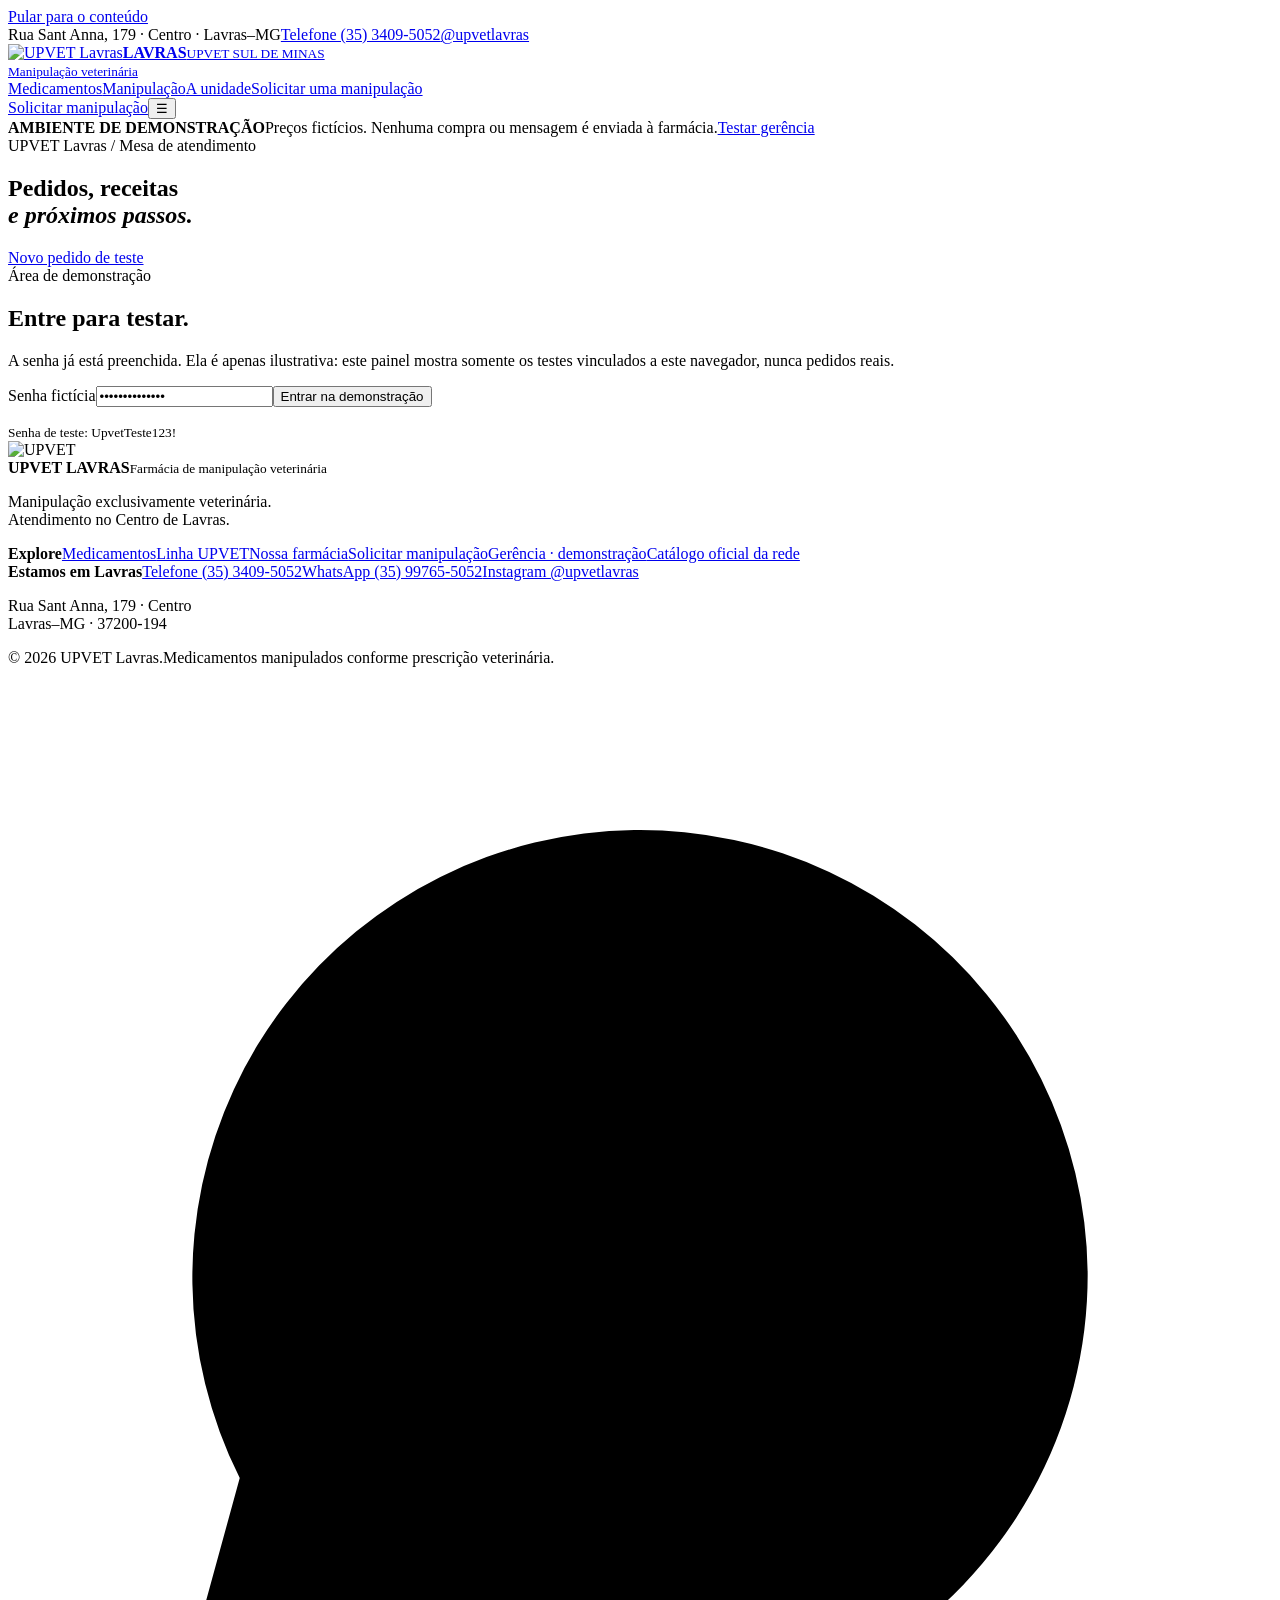
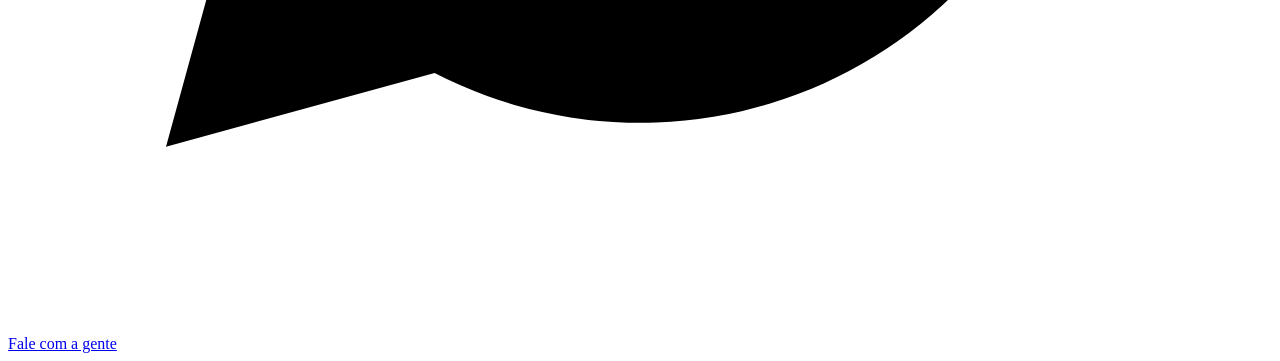
==== docs/gerencia.html @ 174b5cc2 "Add docs/gerencia.html" ====
<!doctype html>
<html lang="pt-BR"><head><meta charset="utf-8"><meta name="viewport" content="width=device-width,initial-scale=1"><meta name="theme-color" content="#006b35"><meta name="description" content="UPVET Lavras: medicamentos manipulados veterinários, saborização e suporte ao veterinário. Solicite orçamento no WhatsApp (35) 99765-5052."><title>Gerência de pedidos · UPVET Lavras</title><link rel="icon" href="assets/marca-lavras-hd.png"><link rel="preconnect" href="https://fonts.googleapis.com"><link rel="preconnect" href="https://fonts.gstatic.com" crossorigin><link href="https://fonts.googleapis.com/css2?family=Montserrat:wght@500;600;700;800;900&family=DM+Sans:wght@400;500;600;700&display=swap" rel="stylesheet"><link rel="stylesheet" href="assets/site.css"><link rel="stylesheet" href="assets/revision.css"><script src="assets/site.js" defer></script><script src="assets/commerce.js" defer></script></head><body><a class="skip" href="#conteudo">Pular para o conteúdo</a><div class="topline"><div class="wrap"><span class="address-top">Rua Sant Anna, 179 · Centro · Lavras–MG</span><a href="tel:+553534095052">Telefone (35) 3409-5052</a><a href="https://www.instagram.com/upvetlavras/" target="_blank" rel="noopener noreferrer">@upvetlavras</a></div></div><header class="site-header"><div class="wrap nav"><a class="brand" href="up-vet.html" aria-label="UPVET Lavras, início"><img src="assets/marca-lavras-hd.png" alt="UPVET Lavras" width="70" height="70"><span class="brand-location"><strong>LAVRAS</strong><small>UPVET SUL DE MINAS<br>Manipulação veterinária</small></span></a><nav class="nav-links" id="navigation" aria-label="Navegação principal"><a href="medicamentos.html">Medicamentos</a><a href="solicitar-manipulacao.html">Manipulação</a><a href="up-vet.html#sobre">A unidade</a><a class="nav-request" href="solicitar-manipulacao.html">Solicitar uma manipulação</a></nav><a class="btn " href="solicitar-manipulacao.html">Solicitar manipulação</a><button class="menu" aria-label="Abrir menu" aria-expanded="false" aria-controls="navigation">☰</button></div></header><div class="demo-banner"><div class="wrap"><b>AMBIENTE DE DEMONSTRAÇÃO</b><span>Preços fictícios. Nenhuma compra ou mensagem é enviada à farmácia.</span><a href="gerencia.html">Testar gerência</a></div></div><main id="conteudo" class="management"><section class="wrap"><div class="manager-heading"><div><span class="section-label">UPVET Lavras / Mesa de atendimento</span><h1>Pedidos, receitas<br><em>e próximos passos.</em></h1></div><a class="btn secondary" href="solicitar-manipulacao.html">Novo pedido de teste</a></div><section id="demo-login" class="login-panel"><div><span class="section-label">Área de demonstração</span><h2>Entre para testar.</h2><p>A senha já está preenchida. Ela é apenas ilustrativa: este painel mostra somente os testes vinculados a este navegador, nunca pedidos reais.</p></div><form id="manager-login"><label for="demo-password">Senha fictícia</label><input id="demo-password" type="password" value="UpvetTeste123!" autocomplete="off" required><button class="btn" type="submit">Entrar na demonstração</button><p id="login-feedback" role="status"></p><small>Senha de teste: UpvetTeste123!</small></form></section><div id="manager-workspace" hidden><div class="manager-tools"><p><b>Demonstração isolada</b> · os pedidos persistem neste ambiente, sem envio real.</p><button class="back-button" id="manager-logout">Sair do painel</button></div><div class="order-metrics" id="order-metrics"></div><div class="order-toolbar"><div class="search-wrap"><label for="order-search">Buscar pedido</label><input type="search" id="order-search" placeholder="Nome, pet, produto ou número"></div><div class="field"><label for="order-filter">Status</label><select id="order-filter"><option value="">Todos os status</option><option>Recebido</option><option>Em análise</option><option>Aguardando receita</option><option>Orçamento enviado</option><option>Em preparo</option><option>Pronto para retirada</option><option>Concluído</option><option>Cancelado</option></select></div><button class="btn secondary" id="refresh-orders">Atualizar</button></div><p id="manager-feedback" role="status" aria-live="polite"></p><div id="orders-list" class="orders-list"></div><div id="orders-empty" class="empty-state" hidden><h2>Sua mesa está livre.</h2><p>Crie uma solicitação no site ou carregue três exemplos fictícios para testar os status.</p><button class="btn" id="seed-orders">Criar exemplos de teste</button></div><p class="manager-footnote">Arquivos e pedidos são privados ao identificador de teste deste navegador. Limpar os dados do navegador perde esse acesso. A operação real precisa de autenticação de gerente e política de retenção; este modo não deve receber dados de clientes.</p></div></section></main><dialog id="order-dialog" class="order-dialog"><div class="dialog-head"><div><span class="section-label">Ficha de atendimento · teste</span><h2 id="detail-title">Pedido</h2></div><button class="dialog-close" data-close="order-dialog" aria-label="Fechar pedido">×</button></div><div class="order-detail-grid"><div><pre id="detail-summary" class="review-summary"></pre><div class="attachment-box"><h3>Receita anexada</h3><p id="detail-attachment"></p><button id="download-attachment" class="btn secondary" hidden>Baixar receita de teste</button></div><div class="notification-preview"><h3>WhatsApp</h3><p>Simulado · nenhum envio real à UPVET.</p><pre id="detail-notification"></pre></div></div><div><form id="order-edit"><div class="field"><label for="detail-status">Etapa do pedido</label><select id="detail-status"><option>Recebido</option><option>Em análise</option><option>Aguardando receita</option><option>Orçamento enviado</option><option>Em preparo</option><option>Pronto para retirada</option><option>Concluído</option><option>Cancelado</option></select></div><div class="field"><label for="detail-quote">Orçamento fictício (R$)</label><input type="number" id="detail-quote" min="0" max="100000" step=".01" placeholder="Ainda não definido"></div><div class="field"><label for="detail-note">Observação interna</label><textarea id="detail-note" maxlength="500" placeholder="Ex.: aguardando conferência da receita de teste."></textarea></div><button class="btn" type="submit">Salvar alterações</button><p id="detail-feedback" role="status"></p></form><h3 class="history-title">Histórico do pedido</h3><ol id="detail-history" class="order-history"></ol></div></div></dialog><footer><div class="wrap"><div class="footer-grid"><div class="footer-intro"><div class="footer-logo"><img src="assets/marca-lavras-hd.png" alt="UPVET" width="80" height="80"><div><strong>UPVET LAVRAS</strong><small>Farmácia de manipulação veterinária</small></div></div><p>Manipulação exclusivamente veterinária.<br>Atendimento no Centro de Lavras.</p></div><div class="footer-col"><strong>Explore</strong><a href="medicamentos.html">Medicamentos</a><a href="up-vet.html#produtos">Linha UPVET</a><a href="up-vet.html#sobre">Nossa farmácia</a><a href="solicitar-manipulacao.html">Solicitar manipulação</a><a href="gerencia.html">Gerência · demonstração</a><a href="https://www.upvet.com.br/manipulado" target="_blank" rel="noopener noreferrer">Catálogo oficial da rede</a></div><div class="footer-col"><strong>Estamos em Lavras</strong><a href="tel:+553534095052">Telefone (35) 3409-5052</a><a href="https://wa.me/5535997655052" target="_blank" rel="noopener noreferrer">WhatsApp (35) 99765-5052</a><a href="https://www.instagram.com/upvetlavras/" target="_blank" rel="noopener noreferrer">Instagram @upvetlavras</a><p>Rua Sant Anna, 179 · Centro<br>Lavras–MG · 37200-194</p></div></div><div class="footer-bottom"><span>© <span id="year">2026</span> UPVET Lavras.</span><span>Medicamentos manipulados conforme prescrição veterinária.</span></div></div></footer><a class="floating" href="https://wa.me/5535997655052" target="_blank" rel="noopener noreferrer" aria-label="Conversar com a UPVET Lavras pelo WhatsApp"><svg viewBox="0 0 24 24" aria-hidden="true"><path d="M20.5 11.5a8.5 8.5 0 0 1-12.4 7.6L3 20.5l1.4-5.1a8.5 8.5 0 1 1 16.1-3.9Z"/><path d="M8 7.2c-1 2.9 2.7 7.8 6.7 8.3l1.2-2.2-2.2-1-1 1c-1.4-.6-2.4-1.6-3-3l.8-.9L9.4 7Z"/></svg><span>Fale com a gente</span></a></body></html>
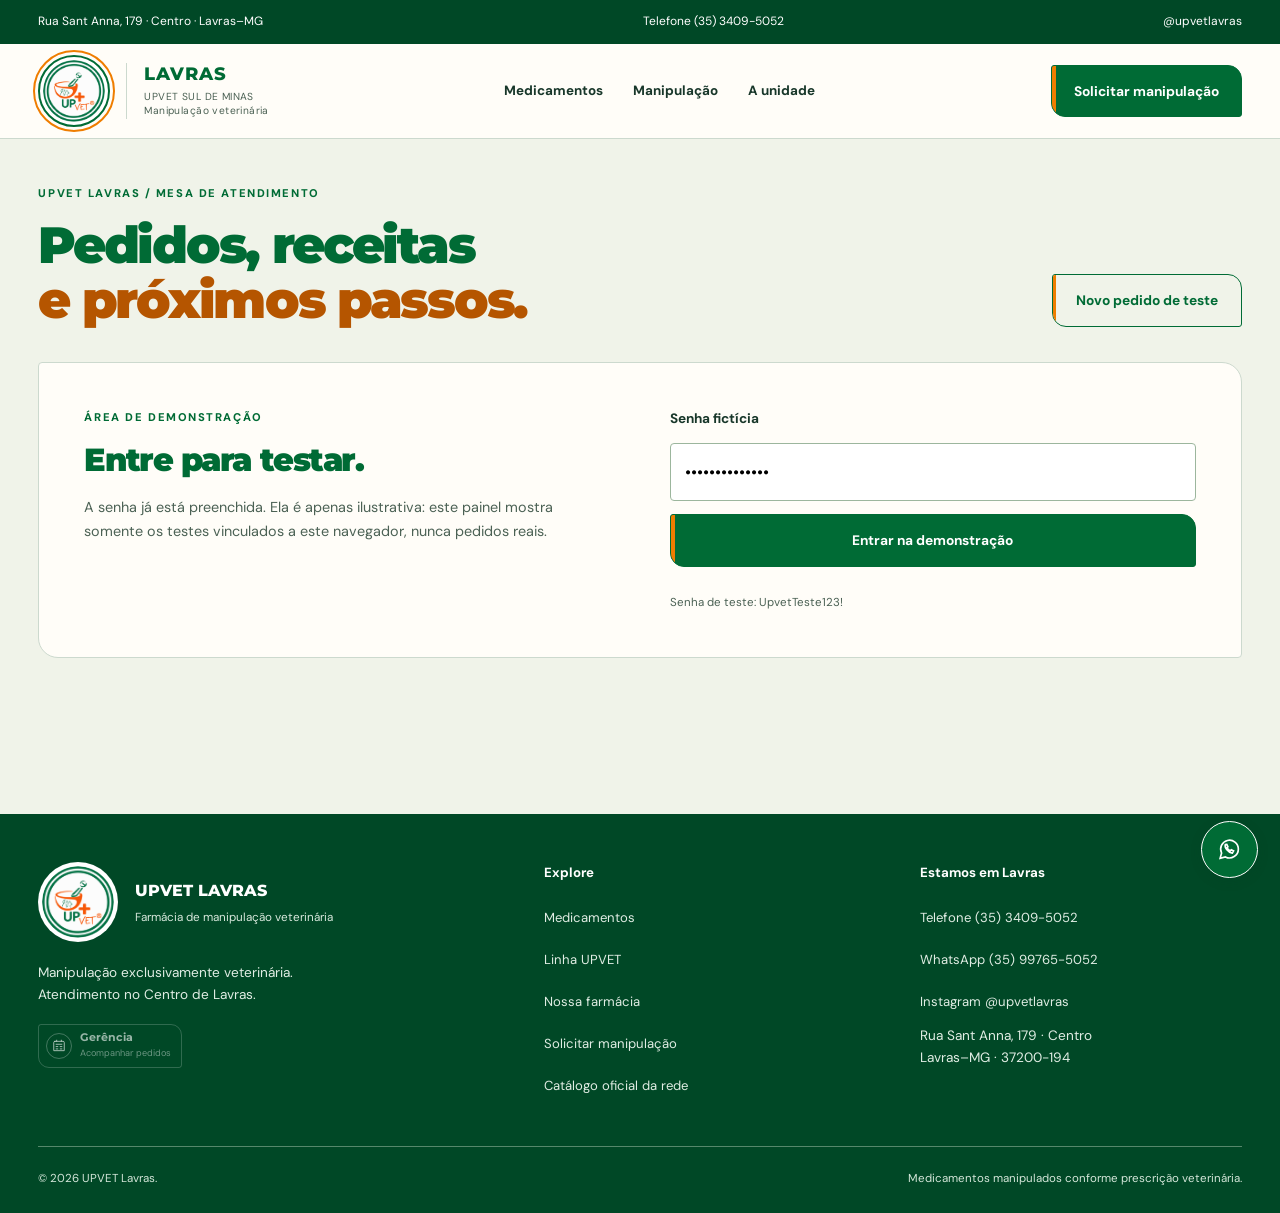
==== commit 987cc929: "Refresh stylesheet cache for discreet manager link" ====
--- a/docs/gerencia.html
+++ b/docs/gerencia.html
@@ -1,3 +1,2 @@
 <!doctype html>
-<html lang="pt-BR"><head><meta charset="utf-8"><meta name="viewport" content="width=device-width,initial-scale=1"><meta name="theme-color" content="#006b35"><meta name="description" content="UPVET Lavras: medicamentos manipulados veterinários, saborização e suporte ao veterinário. Solicite orçamento no WhatsApp (35) 99765-5052."><title>Gerência de pedidos · UPVET Lavras</title><link rel="icon" href="assets/marca-lavras-hd.png"><link rel="preconnect" href="https://fonts.googleapis.com"><link rel="preconnect" href="https://fonts.gstatic.com" crossorigin><link href="https://fonts.googleapis.com/css2?family=Montserrat:wght@500;600;700;800;900&family=DM+Sans:wght@400;500;600;700&display=swap" rel="stylesheet"><link rel="stylesheet" href="assets/site.css"><link rel="stylesheet" href="assets/revision.css"><script src="assets/site.js" defer></script><script src="assets/commerce.js" defer></script></head><body><a class="skip" href="#conteudo">Pular para o conteúdo</a><div class="topline"><div class="wrap"><span class="address-top">Rua Sant Anna, 179 · Centro · Lavras–MG</span><a href="tel:+553534095052">Telefone (35) 3409-5052</a><a href="https://www.instagram.com/upvetlavras/" target="_blank" rel="noopener noreferrer">@upvetlavras</a></div></div><header class="site-header"><div class="wrap nav"><a class="brand" href="up-vet.html" aria-label="UPVET Lavras, início"><img src="assets/marca-lavras-hd.png" alt="UPVET Lavras" width="70" height="70"><span class="brand-location"><strong>LAVRAS</strong><small>UPVET SUL DE MINAS<br>Manipulação veterinária</small></span></a><nav class="nav-links" id="navigation" aria-label="Navegação principal"><a href="medicamentos.html">Medicamentos</a><a href="solicitar-manipulacao.html">Manipulação</a><a href="up-vet.html#sobre">A unidade</a><a class="nav-request" href="solicitar-manipulacao.html">Solicitar uma manipulação</a></nav><a class="btn " href="solicitar-manipulacao.html">Solicitar manipulação</a><button class="menu" aria-label="Abrir menu" aria-expanded="false" aria-controls="navigation">☰</button></div></header><div class="demo-banner"><div class="wrap"><b>AMBIENTE DE DEMONSTRAÇÃO</b><span>Preços fictícios. Nenhuma compra ou mensagem é enviada à farmácia.</span><a href="gerencia.html">Testar gerência</a></div></div><main id="conteudo" class="management"><section class="wrap"><div class="manager-heading"><div><span class="section-label">UPVET Lavras / Mesa de atendimento</span><h1>Pedidos, receitas<br><em>e próximos passos.</em></h1></div><a class="btn secondary" href="solicitar-manipulacao.html">Novo pedido de teste</a></div><section id="demo-login" class="login-panel"><div><span class="section-label">Área de demonstração</span><h2>Entre para testar.</h2><p>A senha já está preenchida. Ela é apenas ilustrativa: este painel mostra somente os testes vinculados a este navegador, nunca pedidos reais.</p></div><form id="manager-login"><label for="demo-password">Senha fictícia</label><input id="demo-password" type="password" value="UpvetTeste123!" autocomplete="off" required><button class="btn" type="submit">Entrar na demonstração</button><p id="login-feedback" role="status"></p><small>Senha de teste: UpvetTeste123!</small></form></section><div id="manager-workspace" hidden><div class="manager-tools"><p><b>Demonstração isolada</b> · os pedidos persistem neste ambiente, sem envio real.</p><button class="back-button" id="manager-logout">Sair do painel</button></div><div class="order-metrics" id="order-metrics"></div><div class="order-toolbar"><div class="search-wrap"><label for="order-search">Buscar pedido</label><input type="search" id="order-search" placeholder="Nome, pet, produto ou número"></div><div class="field"><label for="order-filter">Status</label><select id="order-filter"><option value="">Todos os status</option><option>Recebido</option><option>Em análise</option><option>Aguardando receita</option><option>Orçamento enviado</option><option>Em preparo</option><option>Pronto para retirada</option><option>Concluído</option><option>Cancelado</option></select></div><button class="btn secondary" id="refresh-orders">Atualizar</button></div><p id="manager-feedback" role="status" aria-live="polite"></p><div id="orders-list" class="orders-list"></div><div id="orders-empty" class="empty-state" hidden><h2>Sua mesa está livre.</h2><p>Crie uma solicitação no site ou carregue três exemplos fictícios para testar os status.</p><button class="btn" id="seed-orders">Criar exemplos de teste</button></div><p class="manager-footnote">Arquivos e pedidos são privados ao identificador de teste deste navegador. Limpar os dados do navegador perde esse acesso. A operação real precisa de autenticação de gerente e política de retenção; este modo não deve receber dados de clientes.</p></div></section></main><dialog id="order-dialog" class="order-dialog"><div class="dialog-head"><div><span class="section-label">Ficha de atendimento · teste</span><h2 id="detail-title">Pedido</h2></div><button class="dialog-close" data-close="order-dialog" aria-label="Fechar pedido">×</button></div><div class="order-detail-grid"><div><pre id="detail-summary" class="review-summary"></pre><div class="attachment-box"><h3>Receita anexada</h3><p id="detail-attachment"></p><button id="download-attachment" class="btn secondary" hidden>Baixar receita de teste</button></div><div class="notification-preview"><h3>WhatsApp</h3><p>Simulado · nenhum envio real à UPVET.</p><pre id="detail-notification"></pre></div></div><div><form id="order-edit"><div class="field"><label for="detail-status">Etapa do pedido</label><select id="detail-status"><option>Recebido</option><option>Em análise</option><option>Aguardando receita</option><option>Orçamento enviado</option><option>Em preparo</option><option>Pronto para retirada</option><option>Concluído</option><option>Cancelado</option></select></div><div class="field"><label for="detail-quote">Orçamento fictício (R$)</label><input type="number" id="detail-quote" min="0" max="100000" step=".01" placeholder="Ainda não definido"></div><div class="field"><label for="detail-note">Observação interna</label><textarea id="detail-note" maxlength="500" placeholder="Ex.: aguardando conferência da receita de teste."></textarea></div><button class="btn" type="submit">Salvar alterações</button><p id="detail-feedback" role="status"></p></form><h3 class="history-title">Histórico do pedido</h3><ol id="detail-history" class="order-history"></ol></div></div></dialog><footer><div class="wrap"><div class="footer-grid"><div class="footer-intro"><div class="footer-logo"><img src="assets/marca-lavras-hd.png" alt="UPVET" width="80" height="80"><div><strong>UPVET LAVRAS</strong><small>Farmácia de manipulação veterinária</small></div></div><p>Manipulação exclusivamente veterinária.<br>Atendimento no Centro de Lavras.</p></div><div class="footer-col"><strong>Explore</strong><a href="medicamentos.html">Medicamentos</a><a href="up-vet.html#produtos">Linha UPVET</a><a href="up-vet.html#sobre">Nossa farmácia</a><a href="solicitar-manipulacao.html">Solicitar manipulação</a><a href="gerencia.html">Gerência · demonstração</a><a href="https://www.upvet.com.br/manipulado" target="_blank" rel="noopener noreferrer">Catálogo oficial da rede</a></div><div class="footer-col"><strong>Estamos em Lavras</strong><a href="tel:+553534095052">Telefone (35) 3409-5052</a><a href="https://wa.me/5535997655052" target="_blank" rel="noopener noreferrer">WhatsApp (35) 99765-5052</a><a href="https://www.instagram.com/upvetlavras/" target="_blank" rel="noopener noreferrer">Instagram @upvetlavras</a><p>Rua Sant Anna, 179 · Centro<br>Lavras–MG · 37200-194</p></div></div><div class="footer-bottom"><span>© <span id="year">2026</span> UPVET Lavras.</span><span>Medicamentos manipulados conforme prescrição veterinária.</span></div></div></footer><a class="floating" href="https://wa.me/5535997655052" target="_blank" rel="noopener noreferrer" aria-label="Conversar com a UPVET Lavras pelo WhatsApp"><svg viewBox="0 0 24 24" aria-hidden="true"><path d="M20.5 11.5a8.5 8.5 0 0 1-12.4 7.6L3 20.5l1.4-5.1a8.5 8.5 0 1 1 16.1-3.9Z"/><path d="M8 7.2c-1 2.9 2.7 7.8 6.7 8.3l1.2-2.2-2.2-1-1 1c-1.4-.6-2.4-1.6-3-3l.8-.9L9.4 7Z"/></svg><span>Fale com a gente</span></a></body></html>
-
+<html lang="pt-BR"><head><meta charset="utf-8"><meta name="viewport" content="width=device-width,initial-scale=1"><meta name="theme-color" content="#006b35"><meta name="description" content="UPVET Lavras: medicamentos manipulados veterinários, saborização e suporte ao veterinário. Solicite orçamento no WhatsApp (35) 99765-5052."><title>Gerência de pedidos · UPVET Lavras</title><link rel="icon" href="assets/marca-lavras-hd.png"><link rel="preconnect" href="https://fonts.googleapis.com"><link rel="preconnect" href="https://fonts.gstatic.com" crossorigin><link href="https://fonts.googleapis.com/css2?family=Montserrat:wght@500;600;700;800;900&family=DM+Sans:wght@400;500;600;700&display=swap" rel="stylesheet"><link rel="stylesheet" href="assets/site.css"><link rel="stylesheet" href="assets/revision.css?v=20261014-2"><script src="assets/site.js" defer></script><script src="assets/commerce.js" defer></script></head><body><a class="skip" href="#conteudo">Pular para o conteúdo</a><div class="topline"><div class="wrap"><span class="address-top">Rua Sant Anna, 179 · Centro · Lavras–MG</span><a href="tel:+553534095052">Telefone (35) 3409-5052</a><a href="https://www.instagram.com/upvetlavras/" target="_blank" rel="noopener noreferrer">@upvetlavras</a></div></div><header class="site-header"><div class="wrap nav"><a class="brand" href="up-vet.html" aria-label="UPVET Lavras, início"><img src="assets/marca-lavras-hd.png" alt="UPVET Lavras" width="70" height="70"><span class="brand-location"><strong>LAVRAS</strong><small>UPVET SUL DE MINAS<br>Manipulação veterinária</small></span></a><nav class="nav-links" id="navigation" aria-label="Navegação principal"><a href="medicamentos.html">Medicamentos</a><a href="solicitar-manipulacao.html">Manipulação</a><a href="up-vet.html#sobre">A unidade</a><a class="nav-request" href="solicitar-manipulacao.html">Solicitar uma manipulação</a></nav><a class="btn " href="solicitar-manipulacao.html">Solicitar manipulação</a><button class="menu" aria-label="Abrir menu" aria-expanded="false" aria-controls="navigation">☰</button></div></header><div class="demo-banner"><div class="wrap"><b>AMBIENTE DE DEMONSTRAÇÃO</b><span>Preços fictícios. Nenhuma compra ou mensagem é enviada à farmácia.</span><a href="gerencia.html">Testar gerência</a></div></div><main id="conteudo" class="management"><section class="wrap"><div class="manager-heading"><div><span class="section-label">UPVET Lavras / Mesa de atendimento</span><h1>Pedidos, receitas<br><em>e próximos passos.</em></h1></div><a class="btn secondary" href="solicitar-manipulacao.html">Novo pedido de teste</a></div><section id="demo-login" class="login-panel"><div><span class="section-label">Área de demonstração</span><h2>Entre para testar.</h2><p>A senha já está preenchida. Ela é apenas ilustrativa: este painel mostra somente os testes vinculados a este navegador, nunca pedidos reais.</p></div><form id="manager-login"><label for="demo-password">Senha fictícia</label><input id="demo-password" type="password" value="UpvetTeste123!" autocomplete="off" required><button class="btn" type="submit">Entrar na demonstração</button><p id="login-feedback" role="status"></p><small>Senha de teste: UpvetTeste123!</small></form></section><div id="manager-workspace" hidden><div class="manager-tools"><p><b>Demonstração isolada</b> · os pedidos persistem neste ambiente, sem envio real.</p><button class="back-button" id="manager-logout">Sair do painel</button></div><div class="order-metrics" id="order-metrics"></div><div class="order-toolbar"><div class="search-wrap"><label for="order-search">Buscar pedido</label><input type="search" id="order-search" placeholder="Nome, pet, produto ou número"></div><div class="field"><label for="order-filter">Status</label><select id="order-filter"><option value="">Todos os status</option><option>Recebido</option><option>Em análise</option><option>Aguardando receita</option><option>Orçamento enviado</option><option>Em preparo</option><option>Pronto para retirada</option><option>Concluído</option><option>Cancelado</option></select></div><button class="btn secondary" id="refresh-orders">Atualizar</button></div><p id="manager-feedback" role="status" aria-live="polite"></p><div id="orders-list" class="orders-list"></div><div id="orders-empty" class="empty-state" hidden><h2>Sua mesa está livre.</h2><p>Crie uma solicitação no site ou carregue três exemplos fictícios para testar os status.</p><button class="btn" id="seed-orders">Criar exemplos de teste</button></div><p class="manager-footnote">Arquivos e pedidos são privados ao identificador de teste deste navegador. Limpar os dados do navegador perde esse acesso. A operação real precisa de autenticação de gerente e política de retenção; este modo não deve receber dados de clientes.</p></div></section></main><dialog id="order-dialog" class="order-dialog"><div class="dialog-head"><div><span class="section-label">Ficha de atendimento · teste</span><h2 id="detail-title">Pedido</h2></div><button class="dialog-close" data-close="order-dialog" aria-label="Fechar pedido">×</button></div><div class="order-detail-grid"><div><pre id="detail-summary" class="review-summary"></pre><div class="attachment-box"><h3>Receita anexada</h3><p id="detail-attachment"></p><button id="download-attachment" class="btn secondary" hidden>Baixar receita de teste</button></div><div class="notification-preview"><h3>WhatsApp</h3><p>Simulado · nenhum envio real à UPVET.</p><pre id="detail-notification"></pre></div></div><div><form id="order-edit"><div class="field"><label for="detail-status">Etapa do pedido</label><select id="detail-status"><option>Recebido</option><option>Em análise</option><option>Aguardando receita</option><option>Orçamento enviado</option><option>Em preparo</option><option>Pronto para retirada</option><option>Concluído</option><option>Cancelado</option></select></div><div class="field"><label for="detail-quote">Orçamento fictício (R$)</label><input type="number" id="detail-quote" min="0" max="100000" step=".01" placeholder="Ainda não definido"></div><div class="field"><label for="detail-note">Observação interna</label><textarea id="detail-note" maxlength="500" placeholder="Ex.: aguardando conferência da receita de teste."></textarea></div><button class="btn" type="submit">Salvar alterações</button><p id="detail-feedback" role="status"></p></form><h3 class="history-title">Histórico do pedido</h3><ol id="detail-history" class="order-history"></ol></div></div></dialog><footer><div class="wrap"><div class="footer-grid"><div class="footer-intro"><div class="footer-logo"><img src="assets/marca-lavras-hd.png" alt="UPVET" width="80" height="80"><div><strong>UPVET LAVRAS</strong><small>Farmácia de manipulação veterinária</small></div></div><p>Manipulação exclusivamente veterinária.<br>Atendimento no Centro de Lavras.</p></div><div class="footer-col"><strong>Explore</strong><a href="medicamentos.html">Medicamentos</a><a href="up-vet.html#produtos">Linha UPVET</a><a href="up-vet.html#sobre">Nossa farmácia</a><a href="solicitar-manipulacao.html">Solicitar manipulação</a><a href="gerencia.html">Gerência · demonstração</a><a href="https://www.upvet.com.br/manipulado" target="_blank" rel="noopener noreferrer">Catálogo oficial da rede</a></div><div class="footer-col"><strong>Estamos em Lavras</strong><a href="tel:+553534095052">Telefone (35) 3409-5052</a><a href="https://wa.me/5535997655052" target="_blank" rel="noopener noreferrer">WhatsApp (35) 99765-5052</a><a href="https://www.instagram.com/upvetlavras/" target="_blank" rel="noopener noreferrer">Instagram @upvetlavras</a><p>Rua Sant Anna, 179 · Centro<br>Lavras–MG · 37200-194</p></div></div><div class="footer-bottom"><span>© <span id="year">2026</span> UPVET Lavras.</span><span>Medicamentos manipulados conforme prescrição veterinária.</span></div></div></footer><a class="floating" href="https://wa.me/5535997655052" target="_blank" rel="noopener noreferrer" aria-label="Conversar com a UPVET Lavras pelo WhatsApp"><svg viewBox="0 0 24 24" aria-hidden="true"><path d="M20.5 11.5a8.5 8.5 0 0 1-12.4 7.6L3 20.5l1.4-5.1a8.5 8.5 0 1 1 16.1-3.9Z"/><path d="M8 7.2c-1 2.9 2.7 7.8 6.7 8.3l1.2-2.2-2.2-1-1 1c-1.4-.6-2.4-1.6-3-3l.8-.9L9.4 7Z"/></svg><span>Fale com a gente</span></a></body></html>
--- a/docs/assets/site.css
+++ b/docs/assets/site.css
@@ -0,0 +1,32 @@
+:root{--green:#006b35;--dark:#004826;--orange:#ef7d00;--ink:#18372a;--muted:#4b6154;--paper:#fffdf8;--sage:#edf3e9;--line:#ccd9ce;--ease:cubic-bezier(.2,.7,.2,1)}
+*{box-sizing:border-box}html{scroll-behavior:smooth;scroll-padding-top:110px}body{margin:0;background:var(--paper);color:var(--ink);font:17px/1.65 'DM Sans',Arial,sans-serif}button,input,select,textarea{font:inherit}button,a{-webkit-tap-highlight-color:transparent}a{color:inherit}img{max-width:100%;height:auto;display:block}h1,h2,h3,p{margin:0}h1,h2,h3{font-family:Montserrat,'Arial Black',Arial,sans-serif;line-height:1.06;letter-spacing:-.045em}h1,h2{font-weight:900}h2{font-size:clamp(2.1rem,4.1vw,3.6rem)}h3{font-size:1.2rem;letter-spacing:-.035em}p{color:var(--muted)}button{cursor:pointer}a:focus-visible,button:focus-visible,summary:focus-visible{outline:3px solid var(--orange);outline-offset:5px}input:focus-visible,select:focus-visible,textarea:focus-visible{outline:3px solid #eea24e;outline-offset:2px}[hidden]{display:none!important}.wrap{width:min(1220px,calc(100% - 80px));margin:auto}.skip{position:fixed;top:5px;left:10px;transform:translateY(-150%);background:white;padding:10px;z-index:100}.skip:focus{transform:none}.topline{background:var(--dark);color:white;font-size:.75rem;padding:8px 0}.topline .wrap{display:flex;align-items:center;justify-content:space-between;gap:16px}.topline a{text-decoration:none}.topline a:hover{text-decoration:underline;text-underline-offset:4px}
+.site-header{position:sticky;top:0;background:var(--paper);z-index:20;border-bottom:1px solid var(--line)}.nav{display:flex;align-items:center;justify-content:space-between;gap:24px;min-height:94px}.brand{display:flex;align-items:center;gap:13px;text-decoration:none;flex-shrink:0}.brand img{width:70px;height:70px;object-fit:contain;border-radius:50%}.brand-location{border-left:1px solid var(--line);padding-left:13px}.brand-location strong{display:block;color:var(--green);font:800 1.08rem/1.2 Montserrat,Arial,sans-serif;letter-spacing:.05em}.brand-location small{display:block;font-size:.64rem;line-height:1.4;color:var(--muted);margin-top:5px}.nav-links{display:flex;gap:22px;align-items:center}.nav-links a{position:relative;font-size:.84rem;font-weight:700;text-decoration:none;padding:12px 0}.nav-links a:after{content:'';position:absolute;height:2px;left:0;right:0;bottom:5px;background:var(--orange);transform:scaleX(0);transform-origin:left;transition:transform 180ms var(--ease)}.nav-links a:hover:after{transform:scaleX(1)}.menu{display:none;width:44px;height:44px;align-items:center;justify-content:center;border:1px solid var(--line);background:transparent;border-radius:6px;color:var(--green);font-size:24px}
+.btn{display:inline-flex;align-items:center;justify-content:space-between;gap:24px;min-height:52px;padding:0 0 0 23px;border:1px solid var(--green);border-radius:6px;background:var(--green);color:white;font-size:.86rem;font-weight:700;text-decoration:none;box-shadow:none;transition:background 180ms var(--ease),border-color 180ms var(--ease),color 180ms var(--ease)}.btn .arrow{display:grid;place-items:center;align-self:stretch;width:51px;flex-shrink:0;border-left:1px solid #ffffff45;font-size:22px;transition:background 180ms var(--ease),color 180ms var(--ease)}.btn .arrow i{font-style:normal;transition:transform 180ms var(--ease)}.btn:hover{background:var(--dark);border-color:var(--dark)}.btn:hover .arrow{background:var(--orange);color:var(--dark)}.btn:hover .arrow i{transform:translate(2px,-2px)}.btn:active .arrow i{transform:none}.btn.secondary{background:transparent;color:var(--green);border-color:var(--green)}.btn.secondary .arrow{border-color:var(--line)}.btn.secondary:hover{background:#dfebdf}.btn.light{background:var(--paper);border-color:var(--paper);color:var(--dark)}.btn.light .arrow{border-color:var(--line)}.btn.light:hover{background:#fff0da;border-color:#fff0da}.inline-link{text-decoration:none;border-bottom:1px solid currentColor;padding-bottom:4px;font-size:.86rem;font-weight:700;color:var(--green)}.inline-link:hover{color:var(--dark);border-bottom-width:2px}
+.hero{padding:48px 0 0;overflow:hidden}.hero-grid{display:grid;grid-template-columns:1.03fr 1fr;gap:35px;align-items:center}.eyebrow{display:flex;align-items:center;gap:10px;font-size:.7rem;font-weight:800;letter-spacing:.13em;text-transform:uppercase;color:var(--green);margin-bottom:24px}.eyebrow:before{content:'';width:9px;height:9px;background:var(--orange);flex-shrink:0}.hero h1{font-size:clamp(3rem,5.65vw,5.35rem);line-height:.99;color:var(--green);letter-spacing:-.06em}.hero h1 span{display:block;color:#ce6600}.hero-copy>p{font-size:1.02rem;max-width:460px;margin:25px 0 28px}.actions{display:flex;align-items:center;flex-wrap:wrap;gap:22px}.hero-note{display:flex;align-items:center;gap:12px;border-top:1px solid var(--line);margin-top:32px;padding-top:18px;max-width:450px;color:var(--muted);font-size:.78rem}.hero-note b{color:var(--green)}.hero-art{position:relative;align-self:end}.hero-art>img{width:100%;aspect-ratio:1;object-fit:cover;border-radius:48% 48% 6px 6px}.hero-stamp{position:absolute;bottom:26px;left:-12px;background:var(--paper);border:2px solid var(--green);padding:12px 18px;font-size:.72rem;font-weight:700;color:var(--green);transform:rotate(-4deg)}.hero-stamp strong{display:block;font:900 1.3rem Montserrat,Arial,sans-serif}.signature{display:flex;height:14px;margin-top:48px}.signature span{flex:1;background:var(--green)}.signature span:nth-child(3n+2){background:var(--orange)}.signature span:nth-child(3n){background:#e7e1e7}.intro-strip{background:var(--green);color:white}.intro-strip .wrap{display:grid;grid-template-columns:1.2fr 1fr 1fr;gap:32px;align-items:center;padding-top:26px;padding-bottom:26px}.intro-strip strong{font:800 1.05rem Montserrat,Arial,sans-serif;letter-spacing:-.02em}.intro-strip p{font-size:.82rem;color:#fff}.intro-strip .strip-item{border-left:1px solid #ffffff55;padding-left:30px}.strip-item b{display:block;font-size:.87rem}
+section.section{padding:90px 0}.section-top{display:flex;align-items:end;justify-content:space-between;gap:40px;margin-bottom:35px}.section-top h2{max-width:710px;color:var(--green)}.section-top>p{font-size:.93rem;max-width:350px}.section-label{display:block;color:var(--green);font-size:.7rem;font-weight:800;text-transform:uppercase;letter-spacing:.14em;margin-bottom:16px}.catalog{background:var(--sage)}.filters{display:flex;gap:8px;flex-wrap:wrap;margin:30px 0 22px}.filter{border:1px solid #aabfac;background:transparent;color:var(--dark);border-radius:4px;padding:10px 16px;font-size:.83rem;font-weight:700;transition:background .18s,color .18s}.filter:hover{background:#dce8d8}.filter[aria-pressed="true"]{background:var(--green);border-color:var(--green);color:#fff}.formula-grid{display:grid;grid-template-columns:repeat(3,1fr);gap:18px}.formula{display:flex;flex-direction:column;padding:27px;background:var(--paper);border:1px solid var(--line);border-radius:8px;min-height:280px}.formula-top{display:flex;align-items:center;justify-content:space-between;margin-bottom:26px}.formula-number{font:900 2rem Montserrat,Arial,sans-serif;color:var(--orange)}.category{font-size:.65rem;letter-spacing:.09em;text-transform:uppercase;color:var(--muted)}.formula h3{color:var(--green);margin-bottom:12px}.formula p{font-size:.87rem;margin-bottom:22px}.formula .inline-link{align-self:start;margin-top:auto}.catalog-footer{margin-top:24px;font-size:.77rem;color:var(--muted)}.catalog-footer a{font-weight:700;color:var(--green)}.filter-status{font-size:.77rem;color:var(--muted);margin-top:12px}
+.story-grid{display:grid;grid-template-columns:1fr 1fr;gap:70px;align-items:center}.campaign-art{width:100%;border-radius:8px;aspect-ratio:1;object-fit:contain}.story-copy h2{color:var(--green);margin-bottom:23px}.story-copy>p{margin-bottom:23px}.address-note{border-left:4px solid var(--orange);padding:3px 0 3px 20px;margin:26px 0;color:var(--ink);font-size:.92rem}.mini-list{display:grid;gap:12px;list-style:none;padding:0;margin:24px 0 29px;font-size:.91rem}.mini-list li:before{content:'+';display:inline-block;width:27px;color:var(--orange);font-weight:900}.products{background:#fff0dc}.products-grid{display:grid;grid-template-columns:repeat(4,1fr);gap:20px}.product{background:white;display:flex;flex-direction:column;border:1px solid #dfd8c9;border-radius:8px;overflow:hidden}.product-photo{aspect-ratio:1;display:grid;place-items:center;background:white}.product-photo img{height:100%;width:100%;object-fit:contain}.product-info{padding:22px;display:flex;flex-direction:column;flex:1}.product-info small{font-size:.64rem;font-weight:700;letter-spacing:.1em;text-transform:uppercase;color:var(--muted);margin-bottom:9px}.product-info h3{color:var(--green);font-size:1.03rem;line-height:1.25;margin-bottom:10px}.product-info p{font-size:.82rem;margin-bottom:18px}.product-info a{margin-top:auto;align-self:start}.products-note{font-size:.78rem;margin-top:25px;max-width:850px}.products-note a{color:var(--green)}
+.process{background:var(--dark);color:white}.process .section-label{color:#ffd5a3}.process h2{color:#fff;max-width:640px}.process p{color:#e0ede4}.steps{display:grid;grid-template-columns:repeat(3,1fr);gap:44px;margin-top:43px}.step{border-top:1px solid #78a98e;padding-top:22px}.step>span{color:#ffa43d;font:900 2.5rem Montserrat,Arial,sans-serif}.step h3{margin:18px 0 14px;font-size:1.24rem}.step p{font-size:.91rem}.process .actions{margin-top:35px}.process small{color:#c8dfd0;font-size:.78rem}.social-grid{display:grid;grid-template-columns:1fr 1fr;gap:70px;align-items:center}.social-grid h2{color:var(--green);margin-bottom:24px}.social-grid p{margin-bottom:24px}.topic-list{display:flex;flex-wrap:wrap;gap:10px;margin:25px 0 30px}.topic-list span{padding:5px 11px;border:1px solid var(--line);font-size:.75rem;border-radius:3px}.social-handle{font-weight:800;color:var(--green);margin-bottom:15px;display:block}
+.contact{background:var(--sage)}.contact-grid{display:grid;grid-template-columns:1fr 1fr;gap:65px;align-items:start}.contact h2{color:var(--green);margin-bottom:20px}.contact-lead{max-width:450px;margin-bottom:30px}.contacts{display:grid;gap:20px;margin:0}.contacts div{padding:16px 0;border-bottom:1px solid #b9ccbc}.contacts dt{font-size:.69rem;text-transform:uppercase;letter-spacing:.1em;color:var(--muted);margin-bottom:6px}.contacts dd{margin:0;font-size:1.1rem;font-weight:700;line-height:1.5}.contacts dd a{text-decoration:none}.contacts dd a:hover{text-decoration:underline}.contacts .inline-link{display:inline-block;margin-top:10px;font-size:.81rem}.contact-hours{font-size:.78rem;margin-top:20px}.contact-form{background:var(--paper);border:1px solid var(--line);padding:32px;border-radius:8px}.contact-form h3{font-size:1.35rem;color:var(--green);margin-bottom:9px}.contact-form>p{font-size:.85rem;margin-bottom:25px}.fields{display:grid;grid-template-columns:1fr 1fr;gap:18px}.field{display:flex;flex-direction:column;gap:7px}.field.full{grid-column:1/-1}.field label{font-size:.78rem;font-weight:700}.field input,.field select,.field textarea{background:white;color:var(--ink);border:1px solid #a6b9a9;padding:12px;border-radius:4px;min-width:0;width:100%;font-size:.91rem}.field textarea{min-height:108px;resize:vertical}.field input::placeholder,.field textarea::placeholder{color:#607067}.contact-form .btn{margin-top:22px;width:100%}.contact-form .privacy{margin:16px 0 0;font-size:.72rem;color:var(--muted)}.faq-grid{display:grid;grid-template-columns:.8fr 1.2fr;gap:65px}.faq-grid h2{color:var(--green)}details{border-bottom:1px solid var(--line);padding:20px 0}summary{display:flex;justify-content:space-between;align-items:center;gap:20px;list-style:none;font-weight:700;cursor:pointer;font-size:.96rem}summary::-webkit-details-marker{display:none}summary:after{content:'+';font-size:25px;color:var(--green)}details[open] summary:after{content:'−'}details p{font-size:.88rem;margin:16px 0 0;max-width:620px}summary:hover{color:var(--green)}
+footer{background:var(--dark);color:#fff;padding:48px 0 25px}.footer-grid{display:grid;grid-template-columns:1.4fr 1fr 1fr;gap:55px}.footer-logo{display:flex;align-items:center;gap:17px;margin-bottom:20px}.footer-logo img{width:80px;height:80px;background:white;border-radius:50%;padding:4px}.footer-logo strong{font:800 1rem Montserrat,Arial,sans-serif}.footer-logo small{display:block;color:#d7e8dc;font-size:.73rem;margin-top:4px}footer p{color:#e0ede4;font-size:.85rem;max-width:350px}.footer-col strong{display:block;font-size:.83rem;margin-bottom:15px}.footer-col a{display:block;width:fit-content;color:#e0ede4;font-size:.82rem;text-decoration:none;margin-bottom:10px}.footer-col a:hover{text-decoration:underline;text-underline-offset:4px}.footer-bottom{display:flex;justify-content:space-between;gap:20px;border-top:1px solid #56886b;margin-top:37px;padding-top:22px;font-size:.72rem;color:#d3e6d9}.floating{position:fixed;bottom:22px;right:22px;background:var(--green);color:white;z-index:15;display:flex;gap:10px;align-items:center;padding:12px 17px;border:1px solid #fff;border-radius:7px;text-decoration:none;font-size:.78rem;font-weight:700;box-shadow:0 3px 12px #003f2426}.floating:hover{background:var(--dark)}.floating svg{width:23px;height:23px;fill:none;stroke:currentColor;stroke-width:1.6}
+@media(min-width:1500px){.hero h1{font-size:5.4rem}}@media(max-width:1100px){.wrap{width:calc(100% - 48px)}.nav{gap:18px}.nav-links{gap:16px}.nav-links a{font-size:.76rem}.nav>.btn{font-size:.77rem;padding-left:14px;gap:12px}.brand img{width:61px;height:61px}.brand-location strong{font-size:.9rem}.hero-grid{gap:22px}.story-grid,.social-grid{gap:38px}.products-grid{gap:14px}.product-info{padding:17px}.contact-grid{gap:35px}}
+@media(max-width:860px){html{scroll-padding-top:92px}.topline .address-top{display:none}.nav{min-height:80px}.nav>.btn{margin-left:auto}.menu{display:flex}.nav-links{display:none;position:absolute;left:0;right:0;top:100%;background:var(--paper);border-bottom:1px solid var(--line);padding:18px 24px;box-shadow:0 8px 10px #00482612}.site-header.open .nav-links{display:flex;flex-direction:column;align-items:stretch;gap:2px}.nav-links a{font-size:.93rem;padding:12px}.hero{padding-top:38px}.hero-grid{grid-template-columns:1fr 1fr}.hero h1{font-size:clamp(2.65rem,6.5vw,4rem)}.hero-copy>p{font-size:.9rem}.hero-copy .actions{gap:18px}.hero-copy .btn{font-size:.77rem;gap:12px;padding-left:13px}.hero-copy .inline-link{font-size:.77rem}.hero-stamp{left:3px;bottom:15px;padding:8px 12px}.hero-stamp strong{font-size:1.1rem}.hero-note{font-size:.7rem}.intro-strip .wrap{gap:18px}.intro-strip strong{font-size:.9rem}.intro-strip .strip-item{padding-left:18px}.formula-grid{grid-template-columns:repeat(2,1fr)}.section-top{display:block}.section-top>p{margin-top:20px;max-width:650px}.products-grid{grid-template-columns:repeat(2,1fr)}.contact-grid{grid-template-columns:1fr 1fr;gap:25px}.contact-form{padding:23px}.fields{grid-template-columns:1fr}.steps{gap:25px}.faq-grid{gap:30px}.footer-grid{gap:24px}}
+@media(max-width:600px){.wrap{width:calc(100% - 36px)}.topline{font-size:.65rem}.topline .wrap{gap:8px}.nav{gap:12px}.brand{gap:8px}.brand img{width:56px;height:56px}.brand-location{padding-left:9px}.brand-location strong{font-size:.87rem}.brand-location small{font-size:.56rem}.nav>.btn{display:none}.menu{margin-left:auto}.hero-grid{grid-template-columns:1fr;gap:30px}.hero h1{font-size:clamp(3.05rem,11vw,4.3rem)}.eyebrow{font-size:.64rem;margin-bottom:21px}.hero-copy>p{font-size:1rem;max-width:390px}.hero-copy .btn{font-size:.86rem;padding-left:20px;gap:20px}.hero-note{font-size:.77rem}.hero-art{max-width:460px;width:100%;margin:auto}.hero-stamp{left:8px}.signature{margin-top:28px;height:10px}.intro-strip .wrap{grid-template-columns:1fr;padding-top:27px;padding-bottom:27px;gap:18px}.intro-strip .strip-item{border-left:2px solid #ffa84b;padding-left:14px}.intro-strip strong{font-size:1.05rem}section.section{padding:60px 0}.section-label{font-size:.65rem}.formula-grid{grid-template-columns:1fr}.formula{min-height:245px;padding:24px}.filters{gap:6px}.filter{padding:9px 11px;font-size:.75rem}.story-grid,.social-grid,.contact-grid,.faq-grid{grid-template-columns:1fr;gap:32px}.story-grid .campaign-art{order:2}.products-grid{gap:12px}.product-info{padding:15px}.product-info h3{font-size:.96rem}.product-info p{font-size:.76rem}.product-info .inline-link{font-size:.75rem}.steps{grid-template-columns:1fr;gap:26px}.step{display:grid;grid-template-columns:50px 1fr;column-gap:15px}.step>span{grid-row:1/3;font-size:2rem}.step h3{margin:0 0 12px}.step p{grid-column:2}.process .actions{align-items:start;flex-direction:column}.fields{grid-template-columns:1fr 1fr}.contact-form{padding:24px 20px}.contacts dd{font-size:1rem}.faq-grid{gap:20px}.footer-grid{grid-template-columns:1fr 1fr;gap:27px}.footer-intro{grid-column:1/-1}.footer-bottom{display:block;padding-bottom:60px}.footer-bottom>span{display:block;margin-bottom:8px}.floating{bottom:15px;right:15px;padding:13px}.floating span{display:none}.social-grid .campaign-art{max-width:460px}.btn{max-width:100%}}
+@media(prefers-reduced-motion:reduce){html{scroll-behavior:auto}*,*:before,*:after{transition:none!important;animation:none!important}}
+
+/* Shared multi-page catalogue and prescription enquiry */
+body{overflow-wrap:break-word}.brand-location small{letter-spacing:.04em}.nav-links a[aria-current="page"]:after{transform:scaleX(1)}.nav-links .nav-request{display:none}
+.breadcrumbs{font-size:.77rem;color:var(--muted);display:flex;gap:10px;flex-wrap:wrap;margin-bottom:30px}.breadcrumbs a{text-underline-offset:4px}
+.page-hero{padding:48px 0 54px;border-bottom:1px solid var(--line)}.page-hero h1{font-size:clamp(2.5rem,5.6vw,5rem);color:var(--green);max-width:900px;line-height:1.04}.page-hero h1 em{font-style:normal;color:#c65f00}.page-hero p{max-width:600px;margin-top:23px}.page-hero .actions{margin-top:27px}
+.catalog-hero{background:var(--sage)}.catalog-hero-grid{display:grid;grid-template-columns:1.45fr .65fr;gap:45px;align-items:center}.dispensing-label{background:var(--paper);border:1px solid var(--green);border-top:12px solid var(--green);padding:30px;border-radius:3px}.dispensing-label img{width:105px;margin:0 auto 18px}.dispensing-label strong{display:block;color:var(--green);font:800 1.4rem/1.2 Montserrat,Arial,sans-serif}.dispensing-label p{font-size:.85rem;margin-top:13px}.dispensing-label small{display:block;border-top:1px solid var(--line);margin-top:22px;padding-top:15px;font-size:.72rem}
+.quick-route{display:grid;grid-template-columns:1fr 1fr;border-bottom:1px solid var(--line);margin-top:38px}.quick-route a{display:flex;align-items:center;justify-content:space-between;gap:25px;padding:27px 0;text-decoration:none;color:var(--green);font-weight:700;border-top:1px solid var(--line)}.quick-route a:first-child{padding-right:30px;border-right:1px solid var(--line)}.quick-route a:last-child{padding-left:30px}.quick-route a:hover{color:var(--dark);background:#edf3e9}.quick-route small{display:block;font-size:.8rem;font-weight:400;color:var(--muted);margin-top:6px}.quick-route .route-arrow{font-size:30px}
+.service-layout{display:grid;grid-template-columns:.85fr 1.15fr;gap:80px}.service-layout h2{color:var(--green)}.service-intro>p{margin-top:22px;max-width:350px}.service-list{border-top:1px solid var(--line)}.service-row{display:grid;grid-template-columns:44px 1fr;gap:18px;border-bottom:1px solid var(--line);padding:25px 0}.service-row>span{font:800 1.05rem Montserrat,Arial,sans-serif;color:#ad5100}.service-row h3{font-size:1.18rem;color:var(--green);margin-bottom:12px}.service-row p{font-size:.91rem;max-width:540px}.service-row .inline-link{display:inline-block;margin-top:15px}
+.unit-section{background:var(--sage)}.unit-grid{display:grid;grid-template-columns:.9fr 1.1fr;gap:70px;align-items:center}.unit-grid figure{margin:0;max-width:470px}.unit-grid figure img{width:100%;border-radius:6px}.unit-grid figcaption{font-size:.69rem;color:var(--muted);margin-top:12px}.unit-grid h2{color:var(--green);margin-bottom:24px}.unit-grid p+p{margin-top:17px}.unit-grid .actions{margin-top:28px}.editorial-quote{font:800 1.2rem/1.4 Montserrat,Arial,sans-serif;color:var(--green);border-left:4px solid var(--orange);padding-left:22px;margin:28px 0}
+.catalog-toolbar{display:grid;grid-template-columns:1fr auto;gap:25px;align-items:end;margin-bottom:22px}.search-wrap{max-width:480px}.search-wrap label{display:block;font-size:.8rem;font-weight:700;margin-bottom:8px}.search-wrap input{width:100%;border:1px solid #789781;background:white;color:var(--ink);padding:15px 16px;border-radius:4px;font-size:1rem}.catalog-count{font-size:.8rem}.catalog-filters{margin:0 0 28px}.featured-forms{display:grid;grid-template-columns:repeat(3,1fr);gap:18px;margin-bottom:40px}.format-card{background:var(--paper);border:1px solid var(--line);border-radius:5px;display:flex;flex-direction:column;padding:24px;position:relative}.format-card img{width:96px;height:96px;margin-bottom:20px}.format-card h3{color:var(--green);font-size:1.2rem;line-height:1.2;letter-spacing:-.03em;margin-bottom:12px}.format-card p{font-size:.85rem;margin-bottom:23px}.format-card .inline-link{align-self:start;margin-top:auto}.format-card small{font-size:.67rem;color:var(--muted);display:block;margin-bottom:8px;text-transform:uppercase;letter-spacing:.06em}.catalog-group{display:grid;grid-template-columns:230px 1fr;gap:30px;border-top:1px solid var(--line);padding:28px 0}.catalog-group h3{font-size:1.03rem;letter-spacing:-.02em;line-height:1.4;color:var(--green)}.format-list{list-style:none;padding:0;margin:0;display:grid;grid-template-columns:repeat(3,1fr);gap:0 24px}.format-list a{display:flex;justify-content:space-between;gap:12px;padding:12px 0;text-decoration:none;font-size:.89rem;border-bottom:1px solid var(--line);color:var(--ink)}.format-list a span{color:#a44d00}.format-list a:hover{color:var(--green);border-color:var(--green)}.empty-state{border:1px dashed #8ea594;padding:35px;background:var(--sage);text-align:center}.empty-state p{margin:12px 0 20px}.reset-search{border:0;border-bottom:1px solid;background:none;color:var(--green);font-weight:700;padding:5px 0}.catalog-disclaimer{font-size:.8rem;margin-top:30px;max-width:940px}.catalog-disclaimer a{color:var(--green)}
+.flavour-section{background:var(--dark);color:#fff}.flavour-section .section-label{color:#ffd5a3}.flavour-section p{color:#e0ede4;max-width:540px;margin-top:24px}.flavour-section h2{max-width:770px}.flavours{display:flex;gap:0;flex-wrap:wrap;margin:38px 0 25px;border-top:1px solid #719b80;border-bottom:1px solid #719b80}.flavours span{font:800 clamp(1rem,2.1vw,1.65rem) Montserrat,Arial,sans-serif;padding:25px 22px;border-right:1px solid #719b80}.flavours span:first-child{padding-left:0}.flavours span:last-child{border-right:0}.flavour-foot{display:flex;justify-content:space-between;align-items:center;gap:30px}.flavour-foot p{font-size:.79rem;margin:0}.flavour-foot a{color:white;white-space:nowrap}
+.contact-panel{background:var(--paper);border:1px solid var(--line);padding:35px;border-top:7px solid var(--green);border-radius:5px}.contact-panel h3{color:var(--green);font-size:1.5rem;line-height:1.2;margin-bottom:18px}.contact-panel p{font-size:.94rem;margin-bottom:25px}.contact-panel .btn{margin-bottom:20px}.contact-panel .contact-secondary{font-size:.83rem;border-top:1px solid var(--line);padding-top:23px;margin-top:8px}
+.request-page{background:var(--sage)}.request-layout{display:grid;grid-template-columns:.72fr 1.28fr;gap:65px;align-items:start;padding:50px 0 85px}.request-aside{position:sticky;top:125px}.request-aside h2{font-size:1.9rem;color:var(--green);line-height:1.16}.request-aside p{font-size:.87rem;margin-top:20px}.request-aside ul{padding:0;list-style:none;margin:25px 0;font-size:.86rem}.request-aside li{padding:13px 0;border-bottom:1px solid #becdc0}.request-aside li:before{content:'✓';margin-right:11px;color:var(--green)}.support-note{background:#dae7d8;border-left:3px solid var(--green);padding:20px;margin-top:28px;font-size:.83rem}.support-note strong{display:block;color:var(--green)}.support-note a{display:block;font-weight:700;margin-top:7px}.request-shell{background:var(--paper);border:1px solid var(--line);border-radius:7px;overflow:hidden}.stepper{display:flex;list-style:none;gap:18px;padding:24px 30px;margin:0;background:#e4ede0;border-bottom:1px solid var(--line)}.stepper li{font-size:.76rem;color:var(--muted);display:flex;align-items:center;gap:8px}.stepper b{display:grid;place-items:center;width:26px;height:26px;border:1px solid #789781;border-radius:50%;font-size:.76rem;flex-shrink:0}.stepper [aria-current="step"]{color:var(--green);font-weight:700}.stepper [aria-current="step"] b{background:var(--green);border-color:var(--green);color:white}.request-form{padding:32px}.request-form fieldset{border:0;padding:0;margin:0;min-width:0}.request-form legend{font:800 1.45rem/1.3 Montserrat,Arial,sans-serif;color:var(--green);margin-bottom:12px;letter-spacing:-.03em}.step-description{font-size:.86rem;margin-bottom:26px}.request-form .fields{gap:21px}.request-form label small{font-weight:400;color:var(--muted)}.request-form .field input,.request-form .field select,.request-form .field textarea{font-size:.91rem}.choice-field{display:grid;grid-template-columns:1fr 1fr;gap:12px}.choice{display:flex;align-items:flex-start;gap:10px;border:1px solid #a6b9a9;padding:14px;border-radius:4px;cursor:pointer;font-size:.85rem!important;font-weight:400!important;background:white}.choice input{width:17px!important;min-height:17px;margin-top:4px;flex-shrink:0;accent-color:var(--green)}.choice:has(input:checked){background:#e3edde;border-color:var(--green)}.choice strong{display:block;font-size:.85rem;color:var(--green)}.field-hint{font-size:.74rem;color:var(--muted)}.request-actions{display:flex;align-items:center;justify-content:space-between;gap:15px;border-top:1px solid var(--line);padding-top:25px;margin-top:28px}.back-button{background:none;border:0;color:var(--green);padding:12px 0;text-decoration:underline;text-underline-offset:4px;font-weight:700;font-size:.82rem}.request-actions .btn{margin-left:auto}.request-privacy{font-size:.72rem;margin-top:22px}.recipe-guidance{padding:20px;background:#fff0dc;border-left:3px solid #c65f00;margin:22px 0 0;font-size:.84rem;color:var(--ink)}.recipe-guidance strong{display:block;color:#914300;margin-bottom:6px}.review-summary{white-space:pre-wrap;overflow-wrap:anywhere;font:400 .89rem/1.75 'DM Sans',Arial,sans-serif;background:#edf3e9;padding:23px;border:1px solid var(--line);border-radius:4px;max-height:450px;overflow:auto;margin:22px 0}.review-title{font-size:1.5rem;color:var(--green)}.review-actions{display:flex;align-items:center;flex-wrap:wrap;gap:20px}.copy-status{font-size:.78rem;min-height:1.8em;margin-top:12px}.submit-note{font-size:.81rem;margin:15px 0 25px;padding-left:15px;border-left:3px solid var(--orange)}.no-script{padding:20px;border:2px solid var(--orange);margin-bottom:20px}.request-form:has(.no-script) fieldset{margin-bottom:30px}
+.source-link{font-size:.72rem;display:inline-block;margin-top:20px;color:var(--muted);text-underline-offset:3px}.form-source{font-size:.73rem;margin-top:22px}.story-copy h2{line-height:1.12}.hero-copy>p{max-width:490px}.floating{border-radius:50%;padding:15px}.floating span{display:none}.floating svg{width:25px;height:25px}
+@media(max-width:1000px){.catalog-group{grid-template-columns:180px 1fr}.format-list{grid-template-columns:repeat(2,1fr)}.request-layout{gap:30px;grid-template-columns:.7fr 1.3fr}.service-layout{gap:40px}.unit-grid{gap:40px}.nav-links{gap:16px}.stepper{gap:12px;padding:22px}.stepper li{font-size:.7rem}.catalog-hero-grid{gap:30px;grid-template-columns:1.4fr .8fr}.dispensing-label{padding:22px}}
+@media(max-width:760px){.catalog-hero-grid{grid-template-columns:1fr}.dispensing-label{display:none}.featured-forms{grid-template-columns:repeat(2,1fr)}.request-layout{grid-template-columns:1fr}.request-aside{position:static;order:2}.request-shell{order:1}.request-aside ul{display:none}.support-note{margin-top:18px}.service-layout{grid-template-columns:1fr;gap:35px}.service-intro>p{max-width:100%}.unit-grid{grid-template-columns:1fr;gap:35px}.unit-grid figure{max-width:400px;order:2}.flavour-foot{display:block}.flavour-foot a{display:inline-block;margin-top:25px}.request-aside>p{max-width:650px}}
+@media(max-width:600px){.nav-links .nav-request{display:block}.request-form .field input,.request-form .field select,.request-form .field textarea{font-size:16px}.page-hero{padding:30px 0 38px}.page-hero h1{font-size:clamp(2.5rem,9vw,3.8rem)}.breadcrumbs{margin-bottom:24px}.quick-route{grid-template-columns:1fr}.quick-route a:first-child{border-right:0;padding-right:0}.quick-route a:last-child{padding-left:0}.quick-route a{padding:22px 0}.catalog-toolbar{grid-template-columns:1fr;gap:12px}.catalog-group{grid-template-columns:1fr;gap:10px}.format-list{gap:0 18px}.format-list a{font-size:.8rem}.format-card{padding:19px}.format-card img{width:70px;height:70px}.format-card h3{font-size:1.03rem}.format-card p{font-size:.79rem}.format-card .inline-link{font-size:.76rem}.format-card small{font-size:.6rem}.flavours span{font-size:1.1rem;padding:19px 14px}.flavours span:first-child{padding-left:14px}.flavours{justify-content:center}.contact-panel{padding:25px}.request-layout{padding:32px 0 55px;gap:28px}.request-form{padding:25px 20px}.request-form .fields{grid-template-columns:1fr}.choice-field{grid-template-columns:1fr}.stepper{padding:18px 15px;justify-content:space-between;gap:8px}.stepper li{flex-direction:column;gap:5px;max-width:100px;text-align:center}.request-actions{gap:12px}.request-actions .btn{font-size:.8rem;gap:15px;padding-left:16px}.request-actions .btn .arrow{width:40px}.review-actions .btn{font-size:.8rem;gap:15px;padding-left:16px}.request-aside h2{font-size:1.6rem}.review-summary{padding:18px}.service-row{grid-template-columns:30px 1fr;gap:12px}.service-row h3{font-size:1.09rem}}
+
--- a/docs/assets/revision.css
+++ b/docs/assets/revision.css
@@ -0,0 +1,210 @@
+/* UPVET — revisão editorial, pedidos e bancada de atendimento. */
+.btn{padding:14px 23px;justify-content:center;gap:12px;border-radius:5px;min-height:50px;position:relative;overflow:hidden;transition:background .18s,color .18s,border-color .18s,transform .18s}
+.btn:hover{background:#003f24;border-color:#003f24;transform:translateY(-2px)}.btn:active{transform:translateY(0)}.btn:disabled{opacity:.6;cursor:wait;transform:none}.btn.secondary:hover{background:#d8e6d7}.btn.light:hover{background:#fff0da;color:var(--dark)}
+.nav>.btn,.hero-copy .btn,.request-actions .btn,.review-actions .btn{padding:14px 22px}.brand img{image-rendering:auto}.nav-links{gap:30px}.demo-banner{background:#fff0da;border-bottom:1px solid #e1bd82;color:#573609;font-size:.73rem}.demo-banner>.wrap{display:flex;gap:18px;align-items:center;padding-top:9px;padding-bottom:9px}.demo-banner b{font-size:.64rem;letter-spacing:.08em}.demo-banner a{margin-left:auto;white-space:nowrap;font-weight:700;text-underline-offset:4px}
+.service-experience{background:#f2f5ec}.service-heading{display:grid;grid-template-columns:1.3fr .7fr;gap:70px;align-items:end;margin-bottom:38px}.service-heading h2{color:var(--green);font-size:clamp(2.2rem,4vw,3.8rem)}.service-heading em{font-style:normal;color:#b55500}.service-heading p{font-size:.96rem;padding-bottom:8px}.service-studio{display:grid;grid-template-columns:1fr 1.65fr;border:1px solid #bad0b9;border-radius:9px;overflow:hidden;background:var(--paper)}.service-picker{padding:22px;background:#e2ebdc;display:flex;flex-direction:column;gap:10px}.service-picker button{text-align:left;border:1px solid transparent;background:transparent;color:var(--dark);font-weight:800;padding:24px 18px;border-radius:6px;display:grid;grid-template-columns:46px 1fr;column-gap:15px;align-items:center;font-size:.95rem;transition:background .18s,border-color .18s}.service-picker button img{width:46px;height:46px;grid-row:span 2}.service-picker button span{display:block;font-size:.74rem;font-weight:400;margin-top:5px;line-height:1.5}.service-picker button:hover{background:#eff4e9}.service-picker button[aria-selected=true]{background:var(--dark);border-color:var(--dark);color:#fff}.service-picker button[aria-selected=true] img{border-radius:50%}.service-stage{padding:42px;min-height:500px}.service-stage h3{font-size:clamp(1.9rem,3vw,3rem);color:var(--green);margin-bottom:22px}.service-stage p{font-size:.92rem}.service-stage .btn{margin-top:28px}.format-picks{display:flex;gap:14px;margin-top:26px}.format-picks a{flex:1;text-align:center;padding:16px 9px;text-decoration:none;border:1px solid var(--line);border-radius:5px;color:var(--green);font-size:.79rem;font-weight:700;transition:background .18s,border-color .18s}.format-picks img{width:54px;height:54px;margin:0 auto 10px}.format-picks a:hover{background:#fce5c4;border-color:#bf6100}.taste-picks{display:flex;gap:9px;flex-wrap:wrap;margin:28px 0 22px}.taste-picks button{border:1px solid #aac1ab;background:#f4f6ed;color:var(--green);padding:10px 18px;border-radius:40px;font-weight:700}.taste-picks button[aria-pressed=true]{background:var(--orange);color:#27200b;border-color:var(--orange)}.taste-picks button:hover{border-color:var(--green)}.vet-note{border-left:3px solid var(--orange);padding:13px 0 13px 20px;font-size:.86rem;margin-top:28px;background:#fff2df}
+.unit-grid{grid-template-columns:1fr 1fr;gap:65px}.unit-grid figure.unit-photo{width:100%;max-width:none;aspect-ratio:1.46;position:relative;overflow:hidden;border-radius:7px;background:#bc9a74}.unit-photo img{position:absolute!important;width:100%!important;height:auto!important;max-width:none;top:-5%;left:0;border-radius:0!important}.unit-grid h2{font-size:clamp(2rem,3.5vw,3.2rem)}.unit-grid .editorial-quote{margin:22px 0}.product-price{font:800 1.6rem/1.2 Montserrat,Arial,sans-serif;color:var(--green);margin-top:auto}.demo-price{font-size:.66rem;color:#805013;margin:5px 0 18px}.product-info p{margin-bottom:15px}.product-add{font-size:.77rem;padding:12px 9px;min-height:45px;width:100%}.product-photo{background:#fff}.shop-hero{background:#e9efe3}.shop-hero .inline-link{display:inline-block;margin-top:25px}.shop-hero h1{max-width:900px}.route-copy{max-width:560px;margin:25px 0}.request-form{background:#006135;color:#fff}.request-form legend,.request-form h2,.request-form p,.request-form label,.request-form label small,.request-form .field-hint,.request-form .back-button{color:#fff}.request-form .request-actions{border-color:#78a58b}.request-form .request-actions .btn{background:#fff8e9;border-color:#fff8e9;color:var(--dark)}.request-form .request-actions .btn:hover{background:#ffe1b0;border-color:#ffe1b0}.request-form .review-summary{background:#fffdf5;color:var(--ink);border-color:#fffdf5}.request-form .recipe-guidance{background:#e5eedf;color:var(--ink)}.request-form input,.request-form select,.request-form textarea{border-color:#fff}.upload-field{padding:20px;border:1px dashed #b9d6a4;border-radius:6px;background:#004f2c}.upload-label{display:flex;align-items:center;gap:12px;cursor:pointer}.request-form .upload-field input{background:#fff;color:var(--ink);font-size:.8rem}.upload-field input::file-selector-button{padding:9px 12px;background:#e6efdd;border:1px solid #b4c8af;color:var(--green);border-radius:3px;margin-right:12px;cursor:pointer}.upload-field #file-status{font-size:.77rem}.demo-confirm{display:flex;align-items:flex-start;gap:12px;font-size:.8rem;margin:22px 0}.demo-confirm input{width:18px;height:18px;flex-shrink:0;margin-top:4px;accent-color:#ef7d00}.notification-preview{padding:22px;border:1px solid var(--line);background:#eef3e8;color:var(--ink);margin:25px 0;border-radius:5px}.notification-preview p{color:var(--muted);font-size:.83rem}.notification-preview pre{font:400 .82rem/1.7 'DM Sans',Arial,sans-serif;white-space:pre-wrap;overflow-wrap:anywhere;margin-bottom:0}.request-form #order-success{margin:20px 0}.request-form #order-feedback{margin-top:16px}.request-form .notification-preview p{color:var(--muted)}.request-form .notification-preview pre{color:var(--ink)}body:has(.request-form)>.floating{display:none}
+.cart-dialog,.order-dialog{border:1px solid var(--line);border-radius:10px;padding:30px;width:min(620px,calc(100% - 24px));max-height:90vh;overflow:auto;background:var(--paper);color:var(--ink)}dialog::backdrop{background:#06291c99}.dialog-head{display:flex;justify-content:space-between;gap:25px;align-items:start;padding-bottom:20px;border-bottom:1px solid var(--line);margin-bottom:22px}.dialog-head h2{font-size:2rem;color:var(--green)}.dialog-head .section-label{font-size:.62rem;margin-bottom:10px}.dialog-close{background:transparent;border:1px solid var(--line);font-size:25px;border-radius:50%;width:38px;height:38px;flex-shrink:0;line-height:1;color:var(--green)}.dialog-close:hover{background:#e5efdf}.cart-item{display:flex;justify-content:space-between;gap:15px;border-bottom:1px solid var(--line);padding:18px 0;font-size:.88rem}.cart-item label{display:flex;align-items:center;gap:15px}.cart-item input{width:65px;padding:8px;border:1px solid #acbda9;border-radius:4px;color:var(--ink)}#cart-total{display:block;color:var(--green);font-size:1.3rem;margin:25px 0}#cart-form>.field{margin-top:24px}#cart-feedback{margin-top:15px;font-size:.86rem}.cart-dock{position:fixed;bottom:22px;left:22px;z-index:16;background:var(--dark);color:#fff;border:2px solid #ffe1b0;border-radius:40px;padding:15px 24px;font-weight:700;box-shadow:0 5px 15px #00281225}.cart-dock:hover{background:#002f1b}
+.management{background:#f0f3e9;padding:45px 0 85px;min-height:75vh}.manager-heading{display:flex;align-items:end;justify-content:space-between;gap:30px;margin-bottom:35px}.manager-heading h1{font-size:clamp(2rem,4vw,3.6rem);color:var(--green)}.manager-heading em{font-style:normal;color:#b55500}.login-panel{display:grid;grid-template-columns:1fr 1fr;gap:60px;padding:45px;background:var(--paper);border:1px solid var(--line);border-radius:8px}.login-panel h2{font-size:2rem;color:var(--green);margin-bottom:20px}.login-panel p{font-size:.9rem}.login-panel form{display:flex;flex-direction:column;gap:13px}.login-panel label{font-weight:700;font-size:.85rem}.login-panel input{padding:14px;background:#fff;border:1px solid #9cb69d;border-radius:4px}.login-panel small{font-size:.72rem;color:var(--muted)}.manager-tools{display:flex;justify-content:space-between;align-items:center;gap:20px;font-size:.78rem}.order-metrics{display:grid;grid-template-columns:repeat(4,1fr);gap:16px;margin:22px 0 32px}.order-metrics>div{padding:23px;background:var(--paper);border:1px solid var(--line);border-top:4px solid var(--green);border-radius:5px}.order-metrics>div:last-child{border-top-color:var(--orange)}.order-metrics span{font-size:.78rem;color:var(--muted)}.order-metrics strong{display:block;font:800 1.85rem Montserrat,Arial,sans-serif;color:var(--green);margin-top:12px}.order-toolbar{display:grid;grid-template-columns:1.3fr .8fr auto;gap:20px;align-items:end;margin-bottom:25px}.order-toolbar .search-wrap{max-width:none}.order-toolbar input{font-size:.89rem;padding:12px}.order-row{display:grid;grid-template-columns:minmax(250px,1fr) 170px 145px 110px;align-items:center;gap:20px;width:100%;text-align:left;border:1px solid var(--line);background:#fffdf8;color:var(--ink);padding:24px;margin-bottom:12px;border-radius:5px;transition:border .16s,background .16s}.order-row:hover{background:#e8efdF;border-color:var(--green)}.order-row small,.order-row strong,.order-row div>span{display:block}.order-row small{font-size:.63rem;color:var(--muted);margin-bottom:9px}.order-row strong{font-size:1rem;color:var(--green);line-height:1.35;margin-bottom:7px}.order-row div>span{font-size:.78rem}.status-pill{background:#dae8d3;color:var(--dark);padding:7px 12px;border-radius:30px;font-size:.71rem;font-weight:700;text-align:center}.attachment-indicator{font-size:.75rem;color:var(--muted)}.order-open{font-size:.76rem;text-decoration:underline;text-underline-offset:4px;font-weight:700;color:var(--green)}.manager-footnote{font-size:.76rem;max-width:850px;margin-top:30px}.order-dialog{width:min(1000px,calc(100% - 24px))}.order-detail-grid{display:grid;grid-template-columns:1.1fr .9fr;gap:35px}.order-detail-grid .review-summary{margin-top:0;font-size:.83rem}.order-detail-grid h3{color:var(--green);font-size:1.05rem;margin-bottom:15px}.attachment-box{border:1px solid var(--line);padding:22px;border-radius:5px}.attachment-box p{font-size:.82rem;margin:12px 0;overflow-wrap:anywhere}.attachment-box .btn{font-size:.78rem;padding:12px}.order-detail-grid form{display:grid;gap:20px}.order-history{list-style:none;padding:0;margin:0}.history-title{margin-top:30px}.order-history li{border-left:2px solid var(--orange);padding:0 0 20px 18px}.order-history time{font-size:.66rem;color:var(--muted)}.order-history p{font-size:.78rem;white-space:pre-wrap}.order-dialog .field label{font-size:.8rem}.order-dialog .field input,.order-dialog .field select,.order-dialog .field textarea{font-size:.86rem}#manager-feedback,#detail-feedback{font-size:.84rem;margin:15px 0}
+@media(max-width:1000px){.service-stage{padding:30px}.service-picker{padding:13px}.service-picker button{padding:20px 12px;grid-template-columns:36px 1fr;font-size:.83rem}.service-picker button img{width:36px;height:36px}.order-row{grid-template-columns:1fr 150px 120px}.order-open{display:none}.manager-heading{align-items:start}.manager-heading .btn{font-size:.75rem}.nav-links{gap:18px}}
+@media(max-width:760px){.demo-banner>.wrap{flex-wrap:wrap;gap:3px 10px}.demo-banner span{flex-basis:100%;order:3}.demo-banner a{font-size:.69rem}.service-heading,.service-studio{grid-template-columns:1fr;gap:24px}.service-heading{gap:20px}.service-studio{gap:0}.service-picker{flex-direction:row;padding:12px;gap:6px}.service-picker button{display:flex;flex-direction:column;justify-content:center;text-align:center;gap:8px;flex:1;padding:12px 6px;font-size:.73rem;line-height:1.3}.service-picker button span{display:none}.service-stage{padding:25px;min-height:455px}.unit-grid{grid-template-columns:1fr;gap:30px}.unit-grid figure.unit-photo{order:0;aspect-ratio:1.46}.order-detail-grid{grid-template-columns:1fr}.manager-heading{display:block}.manager-heading>.btn{margin-top:22px}.login-panel{grid-template-columns:1fr;gap:25px;padding:25px}.order-metrics{grid-template-columns:repeat(2,1fr);gap:10px}.order-metrics>div{padding:18px}.order-metrics strong{font-size:1.5rem}.order-toolbar{grid-template-columns:1fr 1fr;gap:12px}.order-toolbar .search-wrap{grid-column:1/-1}.order-row{grid-template-columns:1fr auto;gap:14px;padding:18px}.order-row>div{grid-column:1/-1}.attachment-indicator{text-align:right}.order-dialog,.cart-dialog{padding:22px}.product-price{font-size:1.3rem}.product-add{font-size:.69rem;padding:12px 6px}.format-picks{gap:7px}.format-picks a{font-size:.7rem;padding:14px 5px}.request-form .field input,.request-form .field select,.request-form .field textarea,.order-dialog .field input,.order-dialog .field select,.order-dialog .field textarea{font-size:16px}.manager-tools{align-items:start}.shop-hero h1{font-size:2.75rem}.cart-item{gap:8px}.cart-item label{display:block}.cart-item input{display:block;margin-top:10px}.cart-dock{bottom:12px;left:12px;font-size:.8rem}.service-heading p{max-width:550px}.nav-links .nav-request{display:none!important}}
+@media(prefers-reduced-motion:reduce){.btn:hover{transform:none}}
+
+/* Refinamento final: ergonomia, identidade e composição responsiva. */
+html{overflow-x:clip}
+body{min-width:320px;text-rendering:optimizeLegibility;-webkit-font-smoothing:antialiased}
+.wrap{width:min(1240px,calc(100% - clamp(36px,6vw,80px)))}
+
+/* Marca: o aro duplo ecoa o selo usado nas peças da unidade. */
+.brand{gap:16px}
+.brand img{width:72px;height:72px;padding:3px;background:#fff;border:2px solid var(--green);outline:2px solid #ef7d00;outline-offset:3px}
+.brand-location{padding-left:17px}
+.brand-location strong{font-size:1.13rem}
+.site-header{background:color-mix(in srgb,var(--paper) 94%,transparent);backdrop-filter:blur(12px);-webkit-backdrop-filter:blur(12px)}
+.nav-links a[aria-current="page"]:after{transform:scaleX(1)}
+
+/* Hovers com assinatura: recorte curvo e filete laranja, sem glow. */
+.btn{isolation:isolate;border-radius:3px 14px 3px 14px;transform-origin:center;transition:background .18s,color .18s,border-color .18s,transform .18s,border-radius .18s}
+.btn:before{content:"";position:absolute;z-index:-1;inset:0 auto 0 0;width:4px;background:var(--orange);transition:width .18s var(--ease)}
+.btn:hover{background:#003f24;border-color:#003f24;transform:translateY(-1px);border-radius:14px 3px 14px 3px}
+.btn:hover:before{width:9px}
+.btn.secondary:before,.btn.light:before{width:3px}
+.btn.secondary:hover:before,.btn.light:hover:before{width:7px}
+.btn:active{transform:translateY(1px)}
+.btn:disabled:before{display:none}
+.inline-link{display:inline-flex;align-items:center;min-height:44px;padding-block:8px;background-image:linear-gradient(var(--orange),var(--orange));background-repeat:no-repeat;background-position:right bottom;background-size:0 2px;transition:color .18s,border-color .18s,background-size .18s var(--ease)}
+.inline-link:hover{background-size:100% 2px;border-bottom-color:transparent;color:var(--dark)}
+
+/* Alvos de toque e foco. */
+.topline{padding:0}
+.topline a,.topline .address-top{display:inline-flex;align-items:center;min-height:44px}
+.demo-banner>.wrap{min-height:44px;padding-top:0;padding-bottom:0}
+.demo-banner a{display:inline-flex;align-items:center;min-height:44px;padding-inline:4px}
+.breadcrumbs a{display:inline-flex;align-items:center;justify-content:center;min-width:44px;min-height:44px;padding-inline:7px}
+.filter,.taste-picks button,.back-button{min-height:44px}
+.footer-col a{min-height:38px;display:flex;align-items:center;margin-bottom:4px}
+.contacts dd a,.support-note a{display:inline-flex;align-items:center;min-height:44px}
+.products-note a,.catalog-disclaimer a{display:inline-flex;align-items:center;min-height:44px;padding-inline:4px}
+
+/* Hero e seções ganham ritmo em telas grandes sem ficarem soltos. */
+.hero-grid{gap:clamp(36px,5vw,78px)}
+.hero-art>img{border-radius:48% 48% 8px 8px}
+.hero-stamp{box-shadow:8px 8px 0 #ef7d00}
+.section-top{margin-bottom:42px}
+.service-studio{border-radius:4px 24px 4px 24px}
+.service-picker button{position:relative;border-radius:3px 13px 3px 13px;overflow:hidden}
+.service-picker button:before{content:"";position:absolute;left:0;top:0;bottom:0;width:0;background:var(--orange);transition:width .18s var(--ease)}
+.service-picker button:hover{background:#f7f1e6;border-color:#c7d2c3}
+.service-picker button:hover:before{width:5px}
+.service-picker button[aria-selected=true]{background:var(--dark);border-color:var(--dark);color:#fff}
+.service-picker button[aria-selected=true]:before{width:7px}
+.format-picks a{position:relative;overflow:hidden;border-radius:3px 12px 3px 12px;transition:background .18s,border-color .18s,transform .18s}
+.format-picks a:hover{background:#fce5c4;border-color:#bf6100;transform:translateY(-2px)}
+
+/* Foto solicitada: enquadramento estável em qualquer proporção. */
+.unit-grid figure.unit-photo{border-radius:4px 22px 4px 22px;border:1px solid #b8cbb8}
+.unit-photo img{inset:0!important;width:100%!important;height:100%!important;object-fit:cover;object-position:center 36%}
+
+/* Produtos: interação editorial, sem sombra luminosa. */
+.product{position:relative;border-radius:4px 18px 4px 18px;transition:border-color .2s,transform .2s var(--ease);overflow:hidden}
+.product:before{content:"";position:absolute;z-index:2;top:0;left:0;width:58px;height:5px;background:var(--orange);transition:width .22s var(--ease)}
+.product:hover{border-color:#7da482;transform:translateY(-3px)}
+.product:hover:before{width:100%}
+.product-photo{overflow:hidden}
+.product-photo img{transition:transform .28s var(--ease)}
+.product:hover .product-photo img{transform:scale(1.035) rotate(-.6deg)}
+.product-add{margin-top:2px}
+.product-info h2{color:var(--green);font-size:1.03rem;line-height:1.25;letter-spacing:-.035em;margin-bottom:10px}
+
+/* Formulário e gerência: leitura mais clara, controles consistentes. */
+.request-shell,.login-panel{border-radius:4px 20px 4px 20px}
+.request-form input,.request-form select,.request-form textarea{min-height:48px}
+.request-form textarea{min-height:120px}
+.upload-field{border-radius:3px 14px 3px 14px}
+.upload-label{min-height:44px;font-weight:800}
+.stepper li{min-width:0}
+.order-row{border-radius:3px 13px 3px 13px;position:relative;overflow:hidden;transition:border-color .18s,background .18s,transform .18s}
+.order-row:before{content:"";position:absolute;left:0;top:0;bottom:0;width:4px;background:var(--orange);transform:scaleY(0);transform-origin:bottom;transition:transform .18s var(--ease)}
+.order-row:hover{background:#edf3e9;border-color:var(--green);transform:translateX(3px)}
+.order-row:hover:before{transform:scaleY(1)}
+.dialog-close{width:44px;height:44px}
+.cart-dialog,.order-dialog{overscroll-behavior:contain}
+
+/* Movimento discreto e respeitoso. O JS só ativa ao entrar na tela. */
+@media(prefers-reduced-motion:no-preference){
+  .motion-ready [data-reveal]{transform:translateY(18px);transition:transform .5s var(--ease);transition-delay:var(--reveal-delay,0ms)}
+  .motion-ready [data-reveal].is-visible{transform:none}
+}
+
+@media(min-width:1500px){
+  .wrap{width:min(1420px,calc(100% - 120px))}
+  .nav{min-height:102px}
+  .hero{padding-top:64px}
+  .hero-grid{grid-template-columns:1.05fr .95fr;gap:90px}
+  .hero h1{font-size:clamp(5.5rem,5.2vw,6.25rem)}
+  .hero-copy>p{font-size:1.08rem;max-width:560px}
+  section.section{padding:112px 0}
+  .service-studio{grid-template-columns:.9fr 1.75fr}
+  .service-stage{padding:54px;min-height:530px}
+  .products-grid{gap:26px}
+  .product-info{padding:25px}
+  .page-hero{padding:70px 0 72px}
+}
+
+@media(max-width:860px){
+  .topline .address-top{display:none}
+  .brand img{width:62px;height:62px}
+  .brand-location{padding-left:13px}
+  .site-header.open .nav-links{max-height:calc(100vh - 120px);overflow:auto}
+  .site-header.open .nav-links a{min-height:48px;display:flex;align-items:center;border-bottom:1px solid var(--line)}
+  .service-heading{grid-template-columns:1fr;gap:18px}
+}
+
+@media(max-width:760px){
+  .demo-banner>.wrap{padding-top:8px;padding-bottom:8px;min-height:0}
+  .demo-banner span{line-height:1.45}
+  .service-picker button{min-height:86px}
+  .service-stage{min-height:0}
+  .format-picks{display:grid;grid-template-columns:repeat(3,minmax(0,1fr))}
+  .unit-grid figure.unit-photo{aspect-ratio:4/3}
+  .manager-tools{flex-wrap:wrap}
+  .manager-tools .back-button{padding-inline:8px}
+  .order-row:hover{transform:none}
+}
+
+@media(max-width:600px){
+  .topline a{min-height:44px}
+  .brand{gap:10px}
+  .brand img{width:54px;height:54px;outline-width:1px;outline-offset:2px}
+  .brand-location{padding-left:10px}
+  .hero h1{font-size:clamp(2.85rem,13.2vw,4rem);letter-spacing:-.065em}
+  .hero-copy .actions{align-items:stretch}
+  .hero-copy .actions .btn{width:100%}
+  .hero-copy .actions .inline-link{width:max-content}
+  .hero-stamp{box-shadow:5px 5px 0 #ef7d00}
+  .service-heading h2{font-size:clamp(2.15rem,10vw,3.1rem)}
+  .service-stage{padding:25px 20px}
+  .service-stage h3{font-size:clamp(1.85rem,8vw,2.6rem)}
+  .format-picks img{width:46px;height:46px}
+  .format-picks a{min-width:0}
+  .shop-hero h1{font-size:clamp(2.35rem,12vw,3.3rem)}
+  .page-hero h1{font-size:clamp(2.35rem,11vw,3.35rem)}
+  .request-form{padding:26px 20px 30px}
+  .request-actions{align-items:stretch;flex-direction:column-reverse}
+  .request-actions .btn,.request-actions .back-button{width:100%;justify-content:center;margin-left:0}
+  .review-actions{align-items:stretch;flex-direction:column}
+  .review-actions .btn,.review-actions .back-button{width:100%;justify-content:center}
+  .login-panel{padding:28px 22px}
+  .login-panel form .btn{width:100%}
+  .order-toolbar{grid-template-columns:1fr}
+  .order-toolbar .search-wrap{grid-column:auto}
+  .order-toolbar .btn{width:100%}
+  .cart-dialog,.order-dialog{width:calc(100% - 16px);max-height:calc(100dvh - 16px);padding:20px;margin:8px}
+  .dialog-head h2{font-size:1.7rem}
+  .footer-col a{min-height:42px}
+}
+
+@media(max-width:420px){
+  .wrap{width:calc(100% - 28px)}
+  .brand-location small{display:none}
+  .brand-location strong{font-size:.92rem}
+  .products-grid{grid-template-columns:1fr}
+  .product-photo{aspect-ratio:1.12}
+  .product-info{padding:20px}
+  .product-info h3{font-size:1.06rem}
+  .product-info h2{font-size:1.06rem}
+  .service-picker{overflow-x:auto;scroll-snap-type:x proximity;justify-content:flex-start}
+  .service-picker button{flex:0 0 108px;scroll-snap-align:start}
+  .format-picks{grid-template-columns:1fr}
+  .format-picks a{display:grid;grid-template-columns:48px 1fr;align-items:center;text-align:left;gap:12px}
+  .format-picks img{margin:0}
+  .order-metrics{grid-template-columns:1fr 1fr}
+  .order-row{grid-template-columns:1fr;padding:17px}
+  .attachment-indicator{text-align:left}
+  .stepper li{font-size:.62rem}
+}
+
+@media(prefers-reduced-motion:reduce){
+  .product:hover,.format-picks a:hover,.order-row:hover{transform:none}
+  .product-photo img{transition:none}
+}
+
+/* Ajustes solicitados: catálogo ampliado e acesso discreto à gerência. */
+.demo-banner,.service-experience{display:none!important}
+.manager-entry{display:flex;align-items:center;gap:8px;width:max-content;max-width:100%;min-height:44px;margin-top:17px;padding:5px 10px 5px 7px;border:1px solid #ffffff40;border-radius:3px 11px 3px 11px;color:#ffffffc9;text-decoration:none;opacity:.76;transition:background .2s,border-color .2s,color .2s,opacity .2s,transform .2s var(--ease)}
+.manager-entry:hover{background:#ffffff10;color:#fff;border-color:#ffffff8a;opacity:1;transform:translateY(-1px)}
+.manager-entry-icon{display:grid;place-items:center;width:26px;height:26px;border:1px solid #ffffff59;border-radius:50%;background:transparent;color:#ffffffd6;flex:0 0 auto}
+.manager-entry-icon svg{width:14px;height:14px;fill:none;stroke:currentColor;stroke-width:1.7;stroke-linecap:round;stroke-linejoin:round}
+.manager-entry strong,.manager-entry small{display:block;color:inherit}
+.manager-entry strong{font:700 .7rem/1.15 Montserrat,Arial,sans-serif;letter-spacing:.01em}
+.manager-entry small{margin-top:2px;font-size:.57rem;opacity:.7}
+.product-photo{position:relative}
+.concept-badge{position:absolute;z-index:3;top:14px;left:14px;padding:7px 9px;background:#fff;color:var(--green);border:1px solid #bad0bd;border-radius:3px;font:800 .57rem/1 Montserrat,Arial,sans-serif;letter-spacing:.06em;text-transform:uppercase}
+.product-concept .product-photo img{object-fit:cover}
+@media(max-width:600px){
+  .manager-entry{margin-top:14px}
+  .concept-badge{top:10px;left:10px;font-size:.52rem}
+  .filters{display:flex;flex-wrap:nowrap;overflow-x:auto;padding-bottom:8px;scrollbar-width:thin}
+  .filters .filter{flex:0 0 auto}
+}
+
